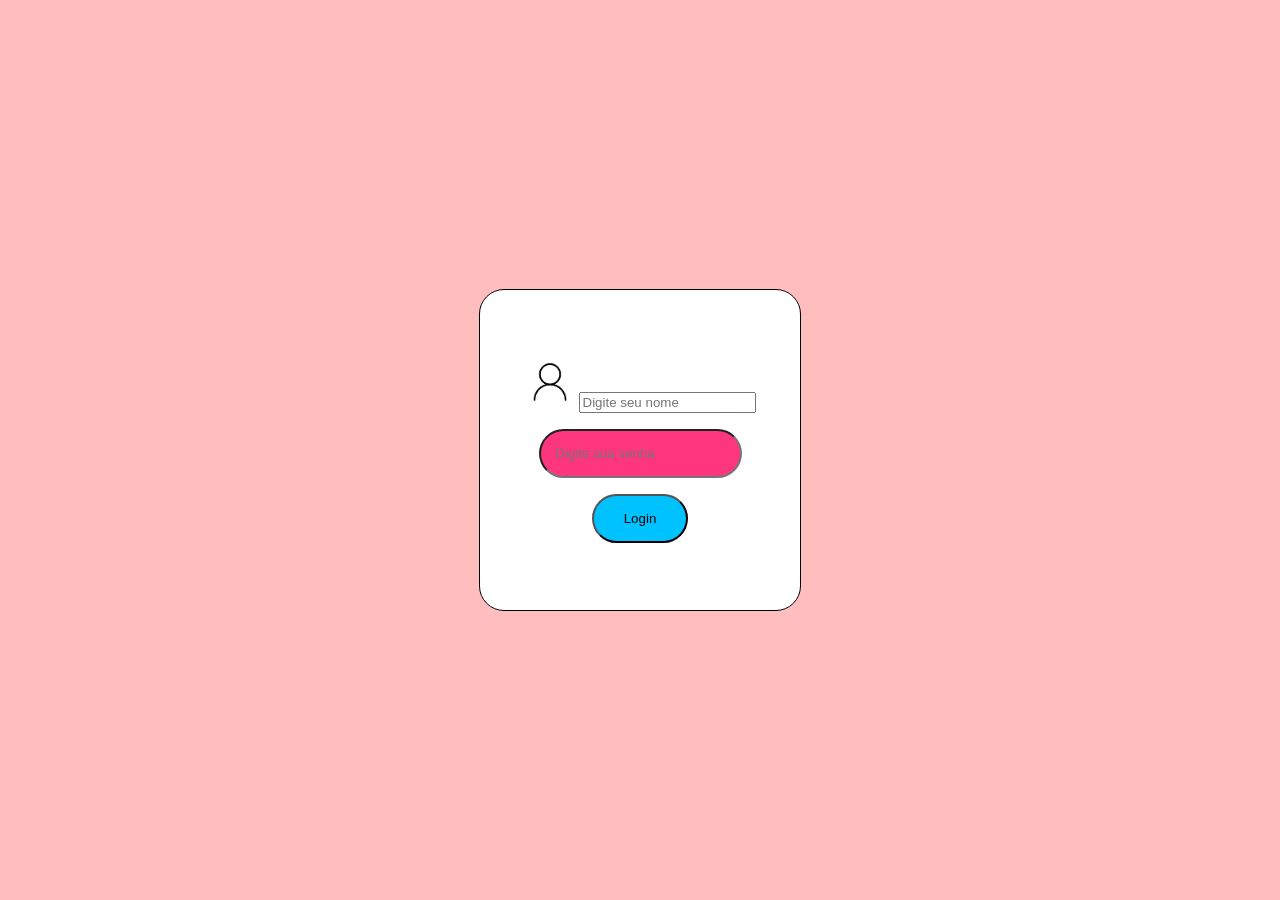
==== index.html @ ebec47d7 "first commit" ====
<!DOCTYPE html>
<html lang="pt-br">
<head>
    <meta charset="UTF-8">
    <meta name="viewport" content="width=device-width, initial-scale=1.0">
    <title>Tela de login</title>
    <link rel="stylesheet" href="style.css">
    <link rel="stylesheet" href="reset.css">
</head>
<body>
    <div class="app_teste">
    <div class="container">
        <div class="itens">
            <div class="Campo" >
                <img class="imagemUsusario" src="./icon.png" alt="icone Usuario Login">
                <input  type="text" placeholder="Digite seu nome">
            </div>
            <input class="Campos" type="password" placeholder="Digite sua senha">
            <button class="botaoLogin">Login</button>
        </div>
    </div>
    </div>
</body>
</html>
---- style.css ----
.app_teste {
    min-height: 100vh;
    display: flex;
    align-items: center;
    justify-content: center;
    background-color: #ffbdbd;
    width: 100%;
    box-sizing: border-box;
}

.container{
    display: flex;
    justify-content: center;
    align-items: center;
    background-color: #FFFFFF;
    border: 1px solid #000000;
    border-radius:25px;
    width: 20em;
    height: 20em;
}

.itens{
    display: flex;
    flex-direction: column;
    justify-content: center;
    align-items: center;
    gap: 1em;
}   

.Campos{
    background-color: #FE367E;
    padding: 15px;
    border-radius: 25px;
}

.botaoLogin{
    background-color: #00C2FF;
    border-radius: 25px;
    padding: 15px 30px 15px 30px ;
}

.imagemUsusario{
    width: 50px;
    height: auto;
}
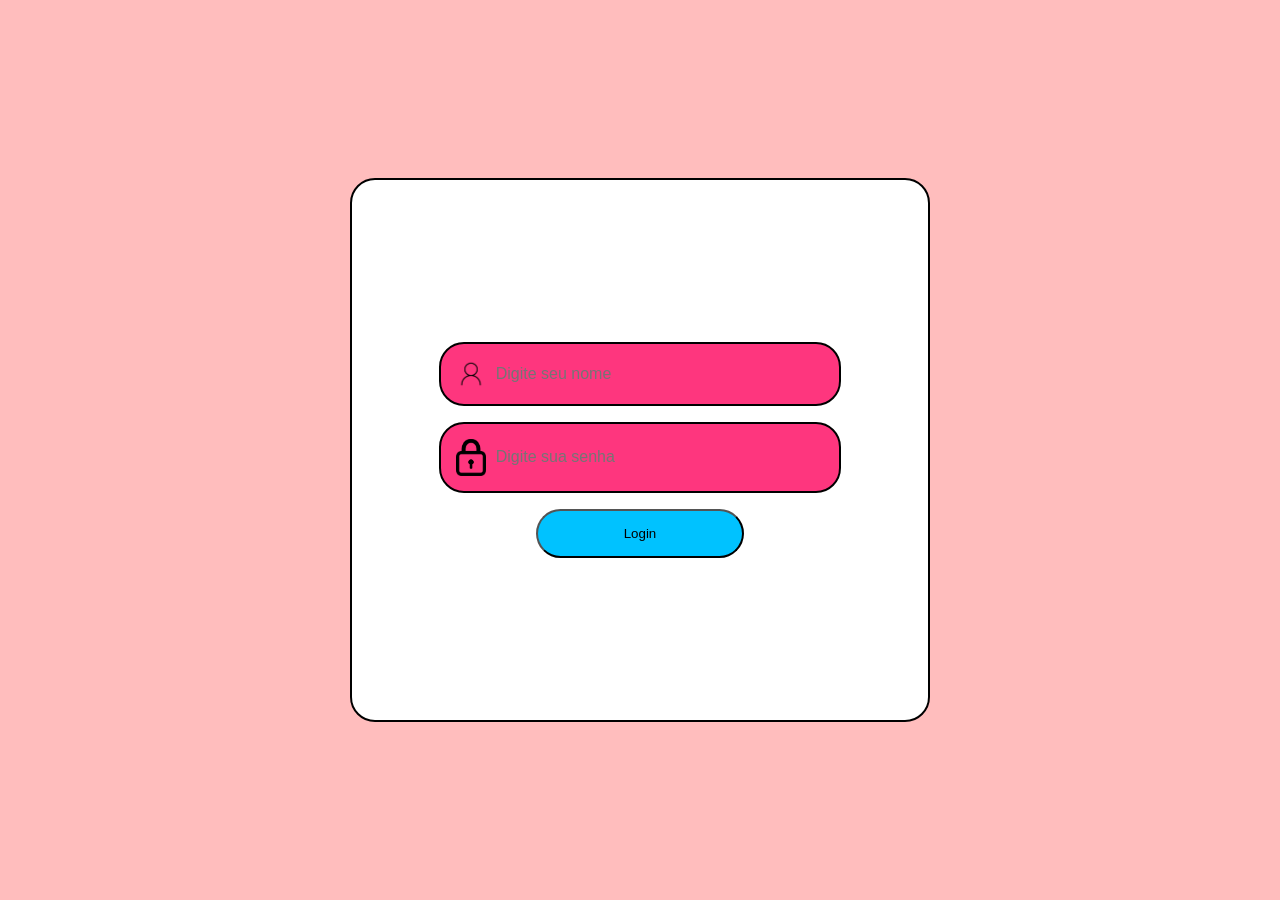
==== commit fed0a9f0: "Upload de arquivos com a tarefa concluida" ====
--- a/index.html
+++ b/index.html
@@ -1,5 +1,6 @@
 <!DOCTYPE html>
 <html lang="pt-br">
+
 <head>
     <meta charset="UTF-8">
     <meta name="viewport" content="width=device-width, initial-scale=1.0">
@@ -7,18 +8,24 @@
     <link rel="stylesheet" href="style.css">
     <link rel="stylesheet" href="reset.css">
 </head>
+
 <body>
     <div class="app_teste">
-    <div class="container">
-        <div class="itens">
-            <div class="Campo" >
-                <img class="imagemUsusario" src="./icon.png" alt="icone Usuario Login">
-                <input  type="text" placeholder="Digite seu nome">
+        <div class="container">
+            <div class="itens">
+                <div class="Campo">
+                    <img class="imagemUsuario" src="./icons/icon.png" alt="icone Usuario Login">
+                    <input type="text" placeholder="Digite seu nome">
+                </div>
+                <div class="Campo">
+                    <img class="iconeSenha" src="./icons/senha.png"
+                        alt="Icone de cadeado para indicar o campo de senha">
+                    <input type="password" placeholder="Digite sua senha">
+                </div>
+                <button class="botaoLogin">Login</button>
             </div>
-            <input class="Campos" type="password" placeholder="Digite sua senha">
-            <button class="botaoLogin">Login</button>
         </div>
     </div>
-    </div>
 </body>
+
 </html>
--- a/style.css
+++ b/style.css
@@ -8,38 +8,62 @@
     box-sizing: border-box;
 }
 
-.container{
+.container {
     display: flex;
     justify-content: center;
     align-items: center;
     background-color: #FFFFFF;
-    border: 1px solid #000000;
-    border-radius:25px;
-    width: 20em;
-    height: 20em;
+    border: 2px solid #000000;
+    border-radius: 25px;
+    width: 45vw;
+    height: 60vh;
 }
 
-.itens{
+.itens {
     display: flex;
     flex-direction: column;
     justify-content: center;
     align-items: center;
     gap: 1em;
-}   
+    width: 80%;
+    height: 80%;
+}
 
-.Campos{
+
+.Campo {
+    display: flex;
+    align-items: center;
+    justify-content: flex-start;
+    gap: 8px;
     background-color: #FE367E;
     padding: 15px;
+    border: 2px solid #000000;
     border-radius: 25px;
+    width: 80%;
 }
 
-.botaoLogin{
+.Campo input {
+    border: none;
+    outline: none;
+    background-color: transparent;
+    color: #000000;
+    font-size: 16px;
+    width: 100%;
+}
+
+.botaoLogin {
     background-color: #00C2FF;
     border-radius: 25px;
-    padding: 15px 30px 15px 30px ;
+    padding: 15px 30px 15px 30px;
+    width: 45%;
 }
 
-.imagemUsusario{
-    width: 50px;
+.imagemUsuario {
+    width: 30px;
+    height: auto;
+}
+
+.iconeSenha {
+    width: 30px;
     height: auto;
 }
